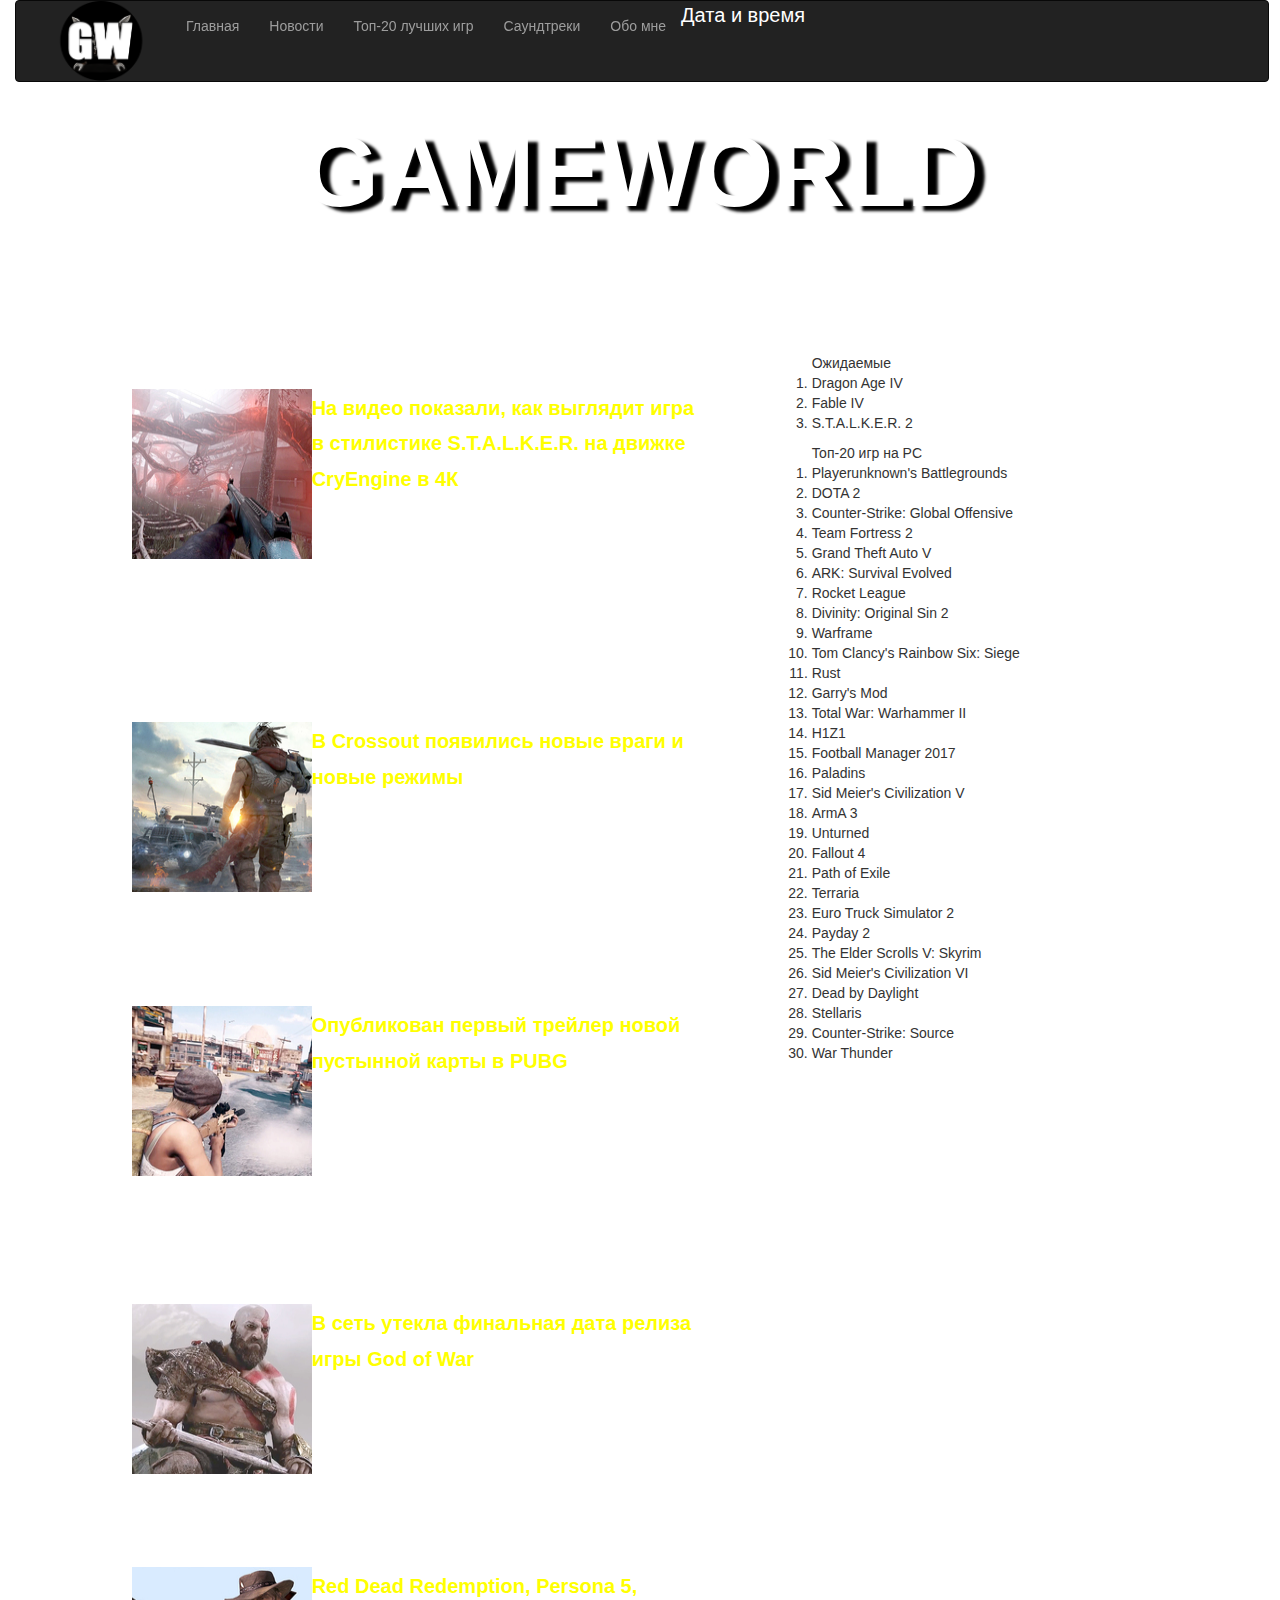
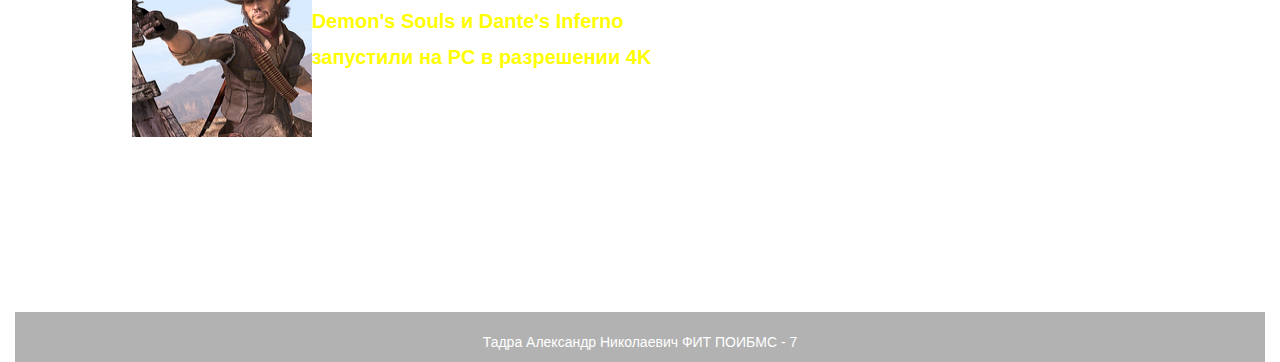
==== 1/index.html @ 8324f85a "Add files via upload" ====
﻿<!DOCTYPE html>

<html lang="en" xmlns="http://www.w3.org/1999/xhtml">
<head>
    <meta http-equiv="X-UA-Compatible" content="IE=edge">
    <meta name="viewport" content="width=device-width, initial-scale=1">
    <link href="bootstrap-3.3.7-dist/css/bootstrap.min.css" rel="stylesheet">   
    <link rel="stylesheet" href="css/StyleSheet2.css" />
    <meta charset="utf-8" />
    <title>Gameworld</title>
    <script type="text/javascript">
        function clock() {
            var d = new Date();
            var day = d.getDate();
            var hrs = d.getHours();
            var min = d.getMinutes();
            var sec = d.getSeconds();

            var mnt = new Array("января", "февраля", "марта", "апреля", "мая",
                "июня", "июля", "августа", "сентября", "октября", "ноября", "декабря");

            if (day <= 9) day = "0" + day;
            if (hrs <= 9) hrs = "0" + hrs;
            if (min <= 9) min = "0" + min;
            if (sec <= 9) sec = "0" + sec;

            $("#time").html("Сейчас: " + hrs + ":" + min + ":" + sec + "&nbsp;&nbsp;&nbsp;" +
                day + "-го " + mnt[d.getMonth()] + " " + d.getFullYear() + " г.");
        }
        setInterval("clock()", 1000);
    </script>
    </head>
    <body class="container-fluid">
        <script src="https://ajax.googleapis.com/ajax/libs/jquery/1.12.4/jquery.min.js"></script>
        <script src="js/bootstrap.js"></script>           
            <div class="container" style="position:fixed;z-index:10;width:98%">
                <div class="row">                
                    <div class="navbar navbar-inverse col-lg-12 col-md-12 col-sm-12 col-xs-12" style="width:100% ">
                            <div class="navbar-header">
                                <a href="index.html">
                                    <img src="images/Logo.png" class="col-lg-2 col-md-2 col-sm-2 hidden-xs" style="width:140px;height:80px;float:left;" />
                                </a>
                                <button type="button" class="navbar-toggle" data-toggle="collapse" data-target="#responsivemenu">
                                    <span class="icon-bar"></span>
                                    <span class="icon-bar"></span>
                                    <span class="icon-bar"></span>
                                </button>
                            </div>
                            <div class="collapse navbar-collapse" id="responsivemenu" >
                                <ul class="nav navbar-nav menu" >
                                    <li>
                                        <a href=index.html>Главная</a>
                                    </li>
                                    <li>
                                        <a href=news.html>Новости</a>
                                    </li>
                                    <li>
                                        <a href=top.html>Топ-20 лучших игр</a>
                                    </li>
                                    <li>
                                        <a href=soundtracks.html>Саундтреки</a>
                                    </li>
                                    <li>
                                         <a href="xml/list.xml">Обо мне</a>
                                    </li>
                                </ul>
                                <span style="font-size:20px;color:white" id="time">Дата и время</span>
                            </div>
                        </div>
</div>
                </div>

        <div class="container-fluid">
            <div class="row">
                <div class="col-lg-12 col-md-12 hidden-xs">
                    <p style="font-family: Helvetica, sans-serif;font-weight:700;font-size:100px;color:white;text-shadow:10px 5px 3px black;text-align:center;margin-top:100px">GAMEWORLD</p>
                </div>
                </div>
            </div>
     
           
        <div style="margin-top:100px " class="container-fluid">
            <div class="row" style="width:100%;height:100%">
                <div style="font-size:25px; font-weight:700; color:white;" class="col-xs-12 col-lg-6 col-md-6 col-sm-6 col-lg-offset-1 col-md-offset-1">
                    Новости
                    <div class="row">
                        <div class="news col-lg-12 col-sm-12 col-xs-12 col-md-12">
                            <img src="images/254351_w180.jpg" style="float:left;  width:180px; height:170px;" />
                            <p><b style="color:yellow;font-size:20px;">На видео показали, как выглядит игра в стилистике S.T.A.L.K.E.R. на движке CryEngine в 4К</b></p>
                            <p style="margin-top:20px;margin-bottom:28px;">
                                <b>
                                    В новом видео продемонстрировали, как выглядела бы игра в стилистике S.T.A.L.K.E.R., которую воссоздали на движке CryEngine...
                                </b>
                            </p>
                        </div>
                        <div class="news col-lg-12 col-sm-12 col-xs-12 col-md-12">
                            <img src="images/234541_w180.jpg" style="float:left; width:180px; height:170px;" />
                            <p><b style="color:yellow;font-size:20px;">В Crossout появились новые враги и новые режимы</b></p>

                            <p style="margin-top:20px;margin-bottom:50px;"><b>Разработчики постапокалиптического экшена Crossout сообщили, что в игре появились новые PvP и PvE режимы...</b></p>
                        </div>
                        <div class="news col-lg-12 col-sm-12 col-xs-12 col-md-12">
                            <img src="images/254091_w180.jpg" style="float:left; width:180px; height:170px;" />
                            <p><b style="color:yellow;font-size:20px;">Опубликован первый трейлер новой пустынной карты в PUBG</b></p>
                            <p style="margin-top:20px;margin-bottom:28px;">
                                <b>
                                    На TGA 2017 студия Bluehole представила новый трейлер своего феноменально-успешного проекта Playerunknown's Battlegrounds...
                                </b>
                            </p>
                        </div>
                        <div class="news col-lg-12 col-sm-12 col-xs-12 col-md-12">
                            <img src="images/233176_w180.jpg" style="float:left; width:180px; height:170px;" />
                            <p><b style="color:yellow;font-size:20px;">В сеть утекла финальная дата релиза игры God of War</b></p>
                            <p style="margin-top:20px;margin-bottom:28px;">
                                <b>
                                    В сети раньше времени появилась дата релиза ожидаемого проекта God of War...
                                </b>
                            </p>
                        </div>
                        <div class="news col-lg-12 col-sm-12 col-xs-12 col-md-12"; style="margin-bottom:2px;">
                            <img src="images/221939_w180.jpg" style="float:left; width:180px; height:170px;" />
                            <p><b style="color:yellow;font-size:20px;">Red Dead Redemption, Persona 5, Demon's Souls и Dante's Inferno запустили на PC в разрешении 4K</b></p>
                            <p style="margin-top:20px;margin-bottom:28px;">
                                <b>
                                    В сети появилось наглядное подтверждение, что современные компьютеры могут запускать консольные эксклюзивы
                                    в очень высоком разрешении 4K. При этом...
                                </b>
                            </p>
                        </div>
                    </div>
                </div>
            <div style="" class="col-lg-4 col-md-4 col-sm-6 col-xs-4 hidden-xs";>
                <div class="col-lg-12 col-sm-12 col-xs-12 col-md-12">
                    <div class="col-lg-12 col-sm-12 col-xs-12 col-md-12">
                        <ol type="1" class="top">
                            Ожидаемые
                            <li>Dragon Age IV</li>
                            <li>Fable IV</li>
                            <li>S.T.A.L.K.E.R. 2</li>
                        </ol>
                    </div>
                    <div class=" col-lg-12 col-sm-12 col-xs-12 col-md-12">
                        <ol type="1" class="top">
                            Топ-20 игр на PC
                            <li>Playerunknown's Battlegrounds</li>
                            <li>DOTA 2</li>
                            <li>Counter-Strike: Global Offensive</li>
                            <li>Team Fortress 2</li>
                            <li>Grand Theft Auto V</li>
                            <li>ARK: Survival Evolved</li>
                            <li>Rocket League</li>
                            <li>
                                Divinity: Original Sin 2
                            </li>
                            <li>
                                Warframe
                            </li>
                            <li>
                                Tom Clancy's Rainbow Six: Siege
                            </li>
                            <li>
                                Rust
                            </li>
                            <li>
                                Garry's Mod
                            </li>
                            <li>
                                Total War: Warhammer II
                            </li>
                            <li>
                                H1Z1
                            </li>
                            <li>
                                Football Manager 2017
                            </li>
                            <li>
                                Paladins
                            </li>
                            <li>
                                Sid Meier's Civilization V
                            </li>
                            <li>
                                ArmA 3
                            </li>
                            <li>
                                Unturned
                            </li>
                            <li>
                                Fallout 4
                            </li>
                            <li>
                                Path of Exile
                            </li>
                            <li>
                                Terraria
                            </li>
                            <li>
                                Euro Truck Simulator 2
                            </li>
                            <li>
                                Payday 2
                            </li>
                            <li>
                                The Elder Scrolls V: Skyrim
                            </li>
                            <li>
                                Sid Meier's Civilization VI
                            </li>
                            <li>
                                Dead by Daylight
                            </li>
                            <li>
                                Stellaris
                            </li>
                            <li>
                                Counter-Strike: Source
                            </li>
                            <li>
                                War Thunder
                            </li>
                        </ol>
                    </div>
                </div>
            </div>
            </div>
        </div>
        <div class="container-fluid" style="height:50px;margin-top:10px; background:rgba(0, 0, 0, 0.3);text-align:center; padding-top:20px;color:white;">
            <div class="row">
                <div class="col-lg-12 col-md-12 col-sm-12 col-xs-12">
                    Тадра Александр Николаевич
                    ФИТ
                    ПОИБМС - 7
                </div>
            </div>
        </div>
    </body>
</html>
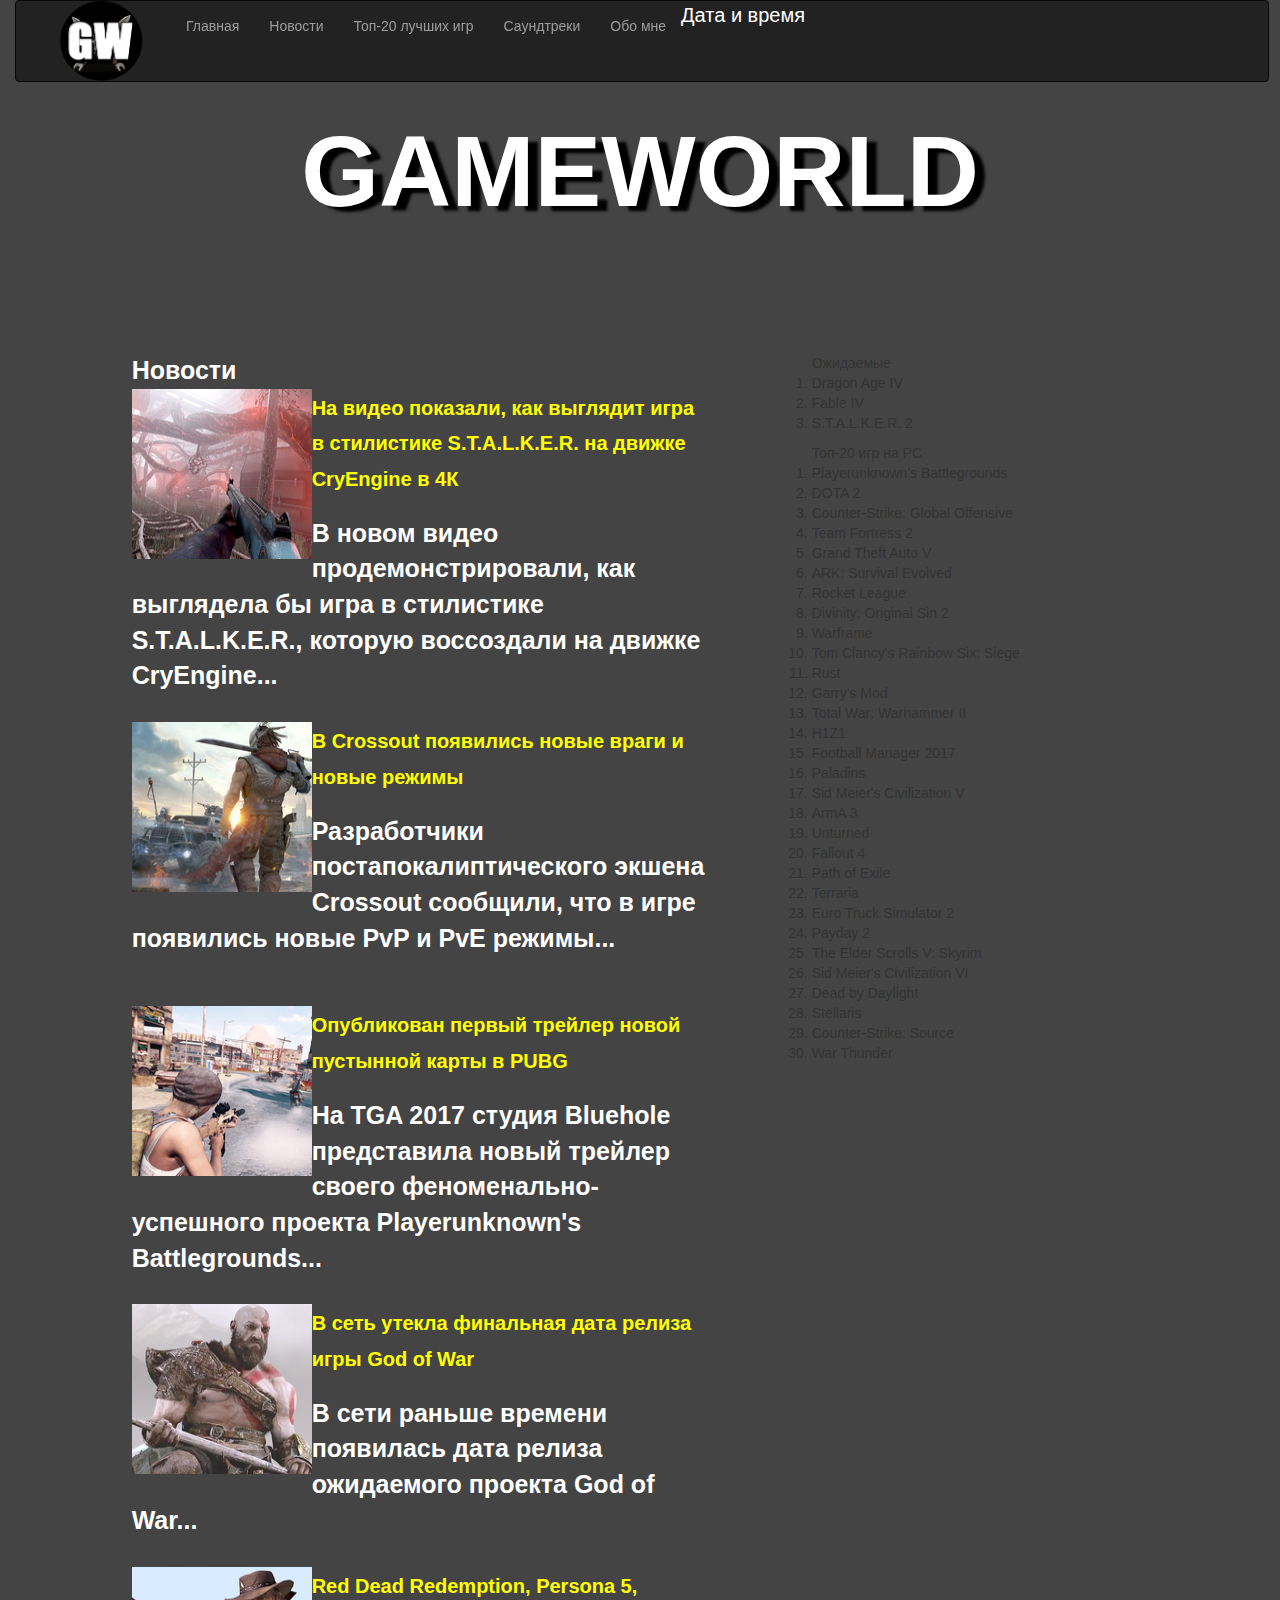
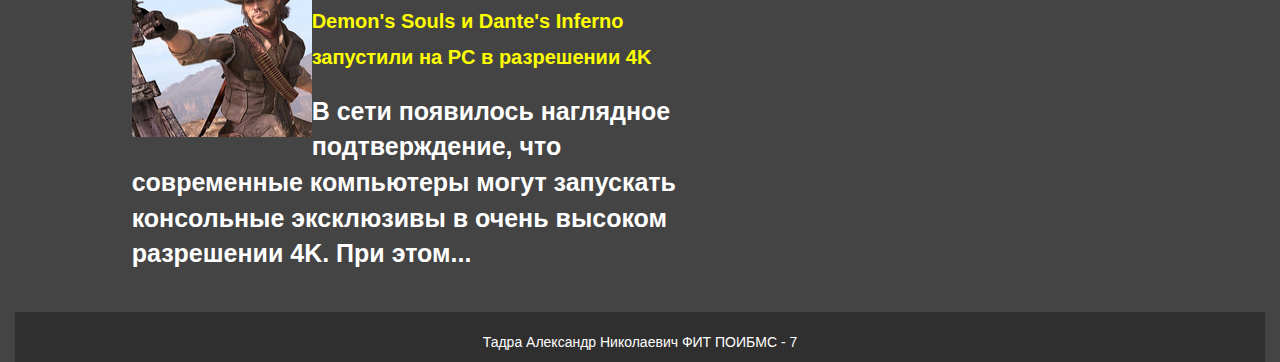
==== commit 26b29733: "Update index.html" ====
--- a/1/index.html
+++ b/1/index.html
@@ -30,7 +30,7 @@
         setInterval("clock()", 1000);
     </script>
     </head>
-    <body class="container-fluid">
+    <body class="container-fluid" style="background-color:rgb(68,68,68)">
         <script src="https://ajax.googleapis.com/ajax/libs/jquery/1.12.4/jquery.min.js"></script>
         <script src="js/bootstrap.js"></script>           
             <div class="container" style="position:fixed;z-index:10;width:98%">
@@ -234,4 +234,4 @@
             </div>
         </div>
     </body>
-</html>+</html>
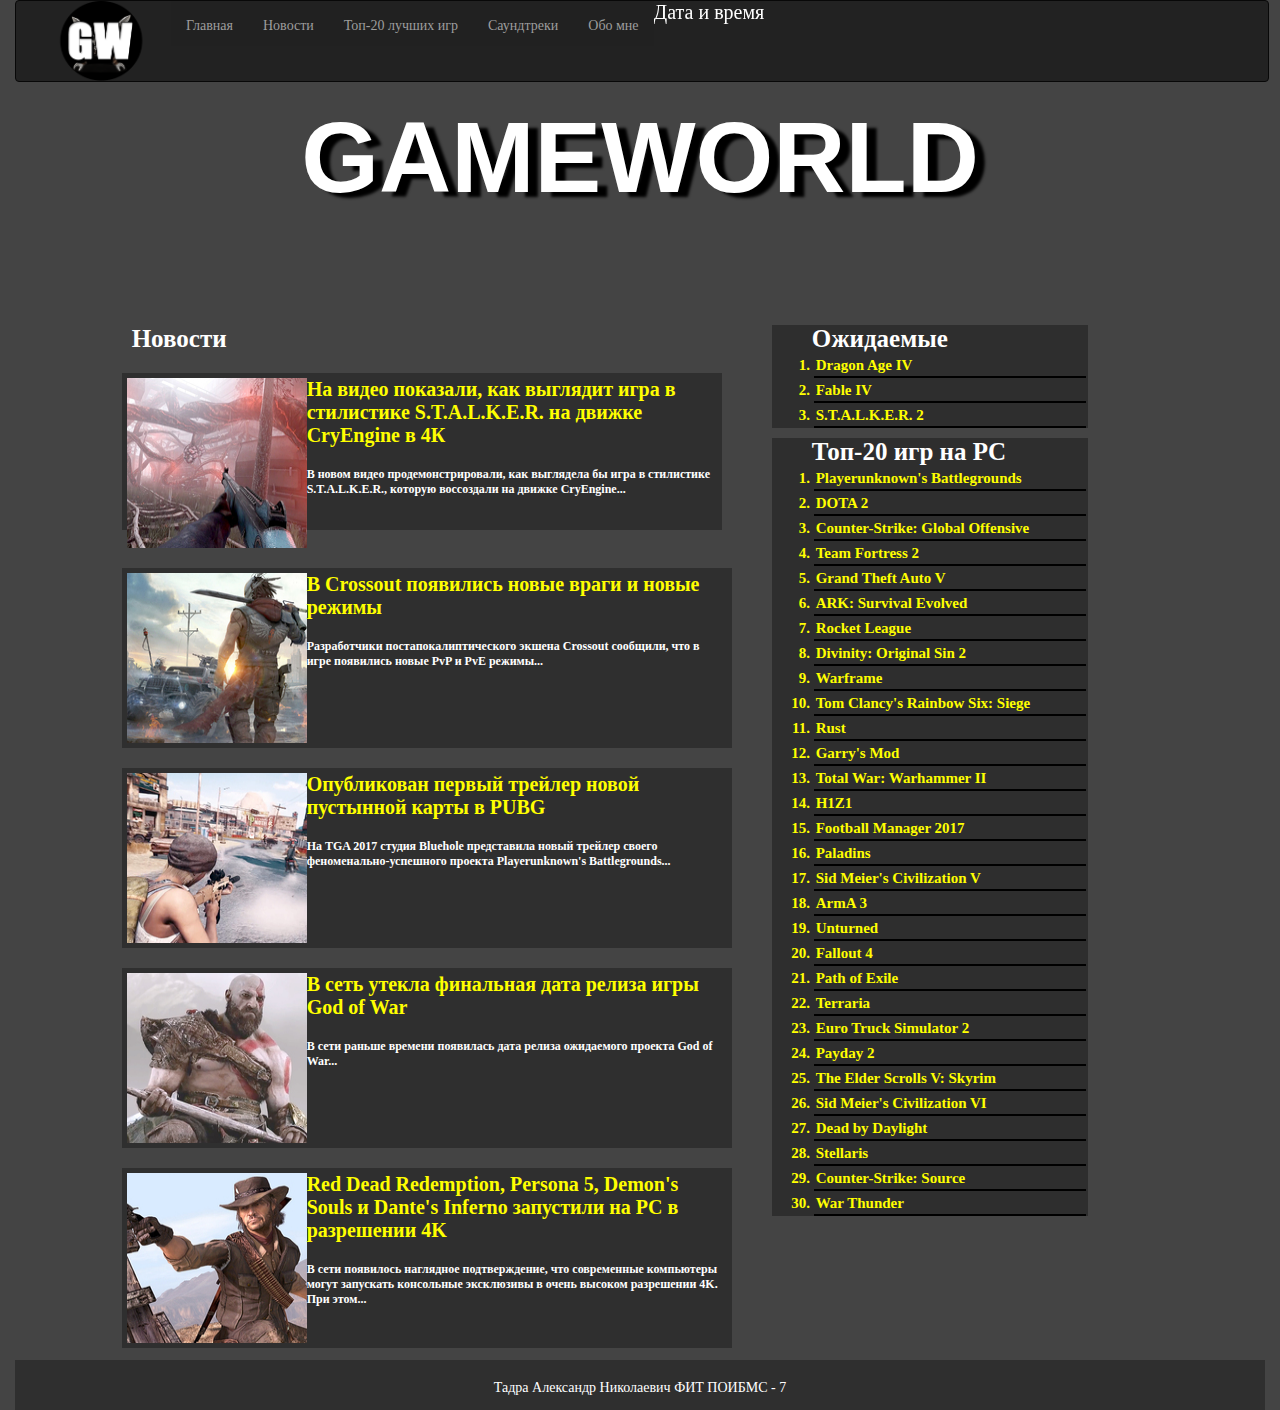
==== commit 8fb0332a: "Update index.html" ====
--- a/1/index.html
+++ b/1/index.html
@@ -84,7 +84,7 @@
                 <div style="font-size:25px; font-weight:700; color:white;" class="col-xs-12 col-lg-6 col-md-6 col-sm-6 col-lg-offset-1 col-md-offset-1">
                     Новости
                     <div class="row">
-                        <div class="news col-lg-12 col-sm-12 col-xs-12 col-md-12">
+                        <div class="news" class="col-lg-12 col-sm-12 col-xs-12 col-md-12">
                             <img src="images/254351_w180.jpg" style="float:left;  width:180px; height:170px;" />
                             <p><b style="color:yellow;font-size:20px;">На видео показали, как выглядит игра в стилистике S.T.A.L.K.E.R. на движке CryEngine в 4К</b></p>
                             <p style="margin-top:20px;margin-bottom:28px;">
--- a/1/css/StyleSheet2.css
+++ b/1/css/StyleSheet2.css
@@ -0,0 +1,58 @@
+﻿body {
+	font: 14px 'Verdana';
+	margin: 0;
+	padding: 0;
+	height: 100%;
+	background-color: RGB(68,68,68);
+}
+
+
+ul {
+	display: block;
+	margin: 0;
+	padding: 0;
+	list-style: none;
+}
+
+	ul:after {
+		display: block;
+		content: ' ';
+		clear: both;
+		float: none;
+	}
+
+	ul.menu > li {
+		background:#212121;
+		color:white;
+		height:45px;
+	}
+
+
+.news {
+	color: white;
+	font-size: 12px;
+	background: rgb(47, 47, 47);
+	padding: 5px 5px 5px 5px;
+	margin-top:20px;
+	margin-left:5px;
+	margin-right:5px;
+}
+
+.top {
+	font-size: 20px;
+	color: white;
+	background: rgb(46, 46, 46);
+	font-size:25px;
+	font-weight: 700;
+}
+
+		.top > li {
+			color: yellow;
+			font-size: 15px;
+			font-weight: 700;
+			border-bottom: 2px solid black;
+			padding: 2px 2px 2px 2px;
+			margin: 2px 2px 2px 2px;
+		}
+
+
